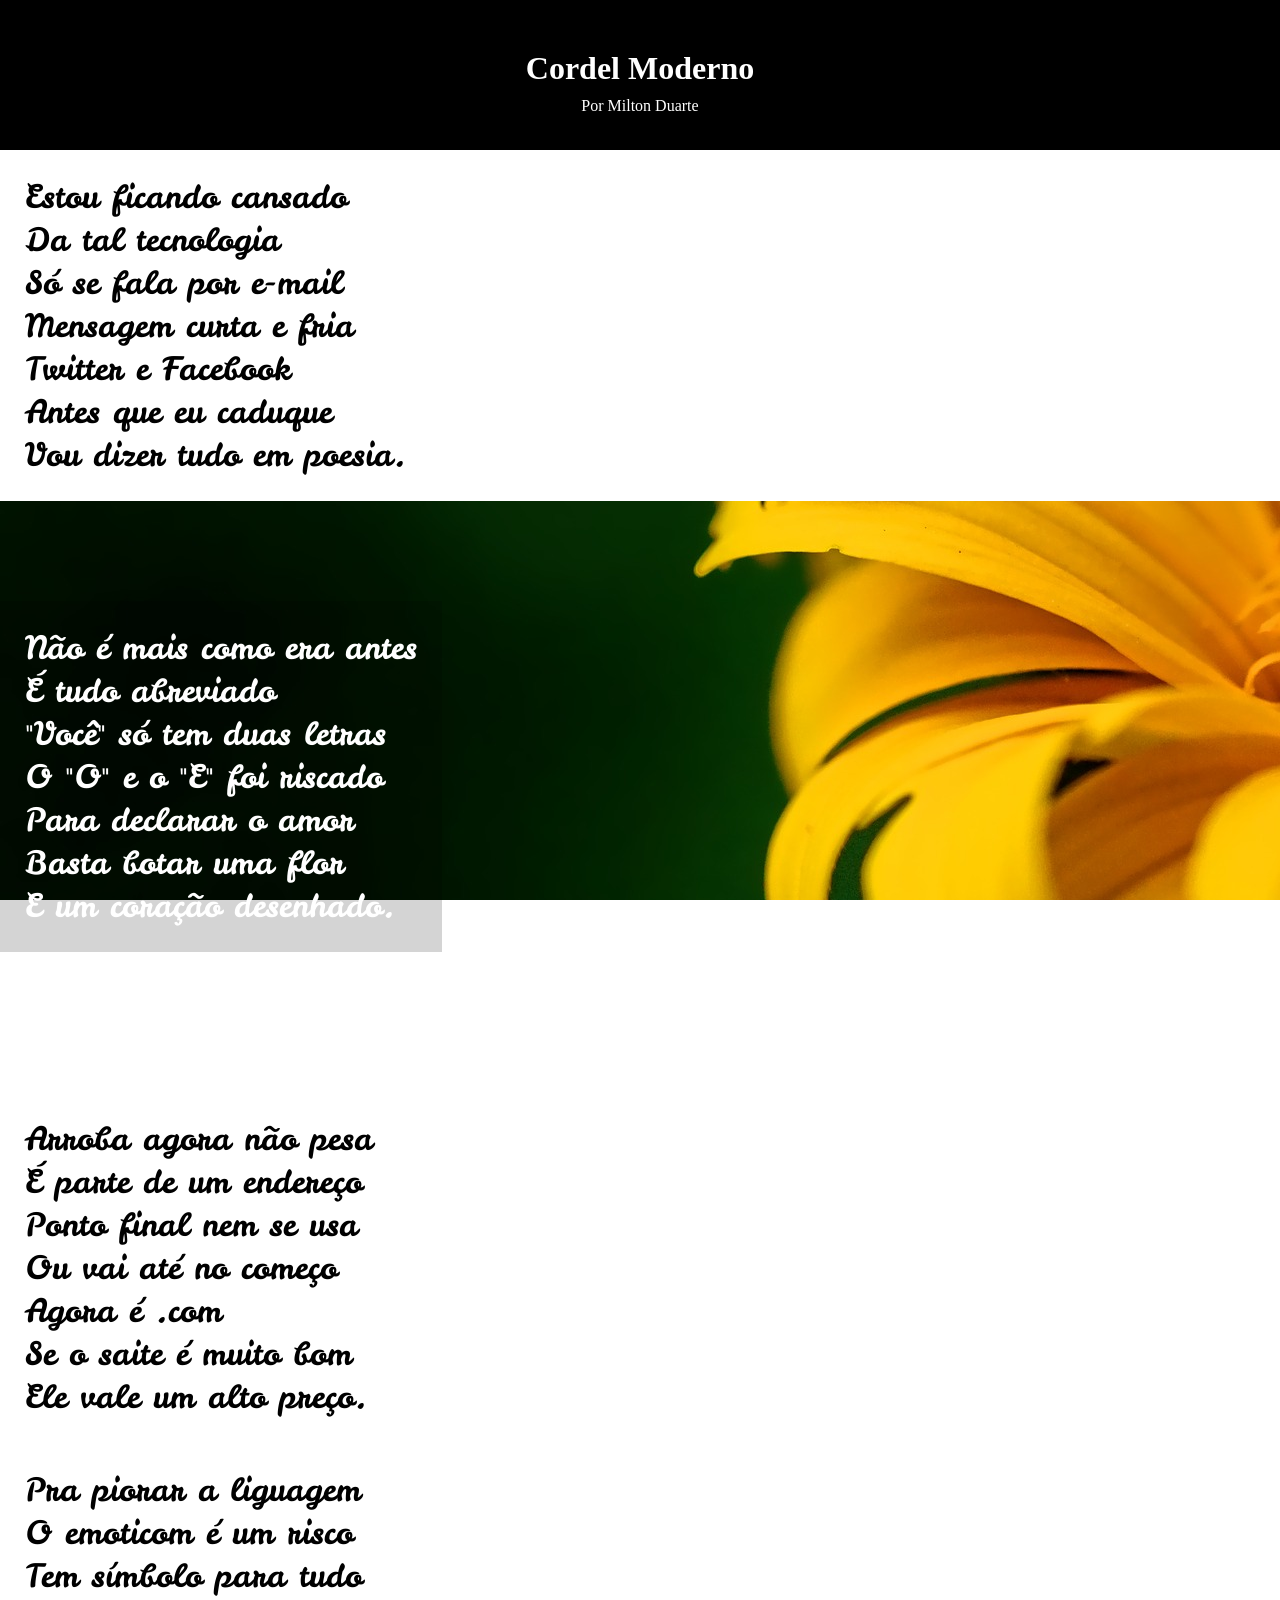
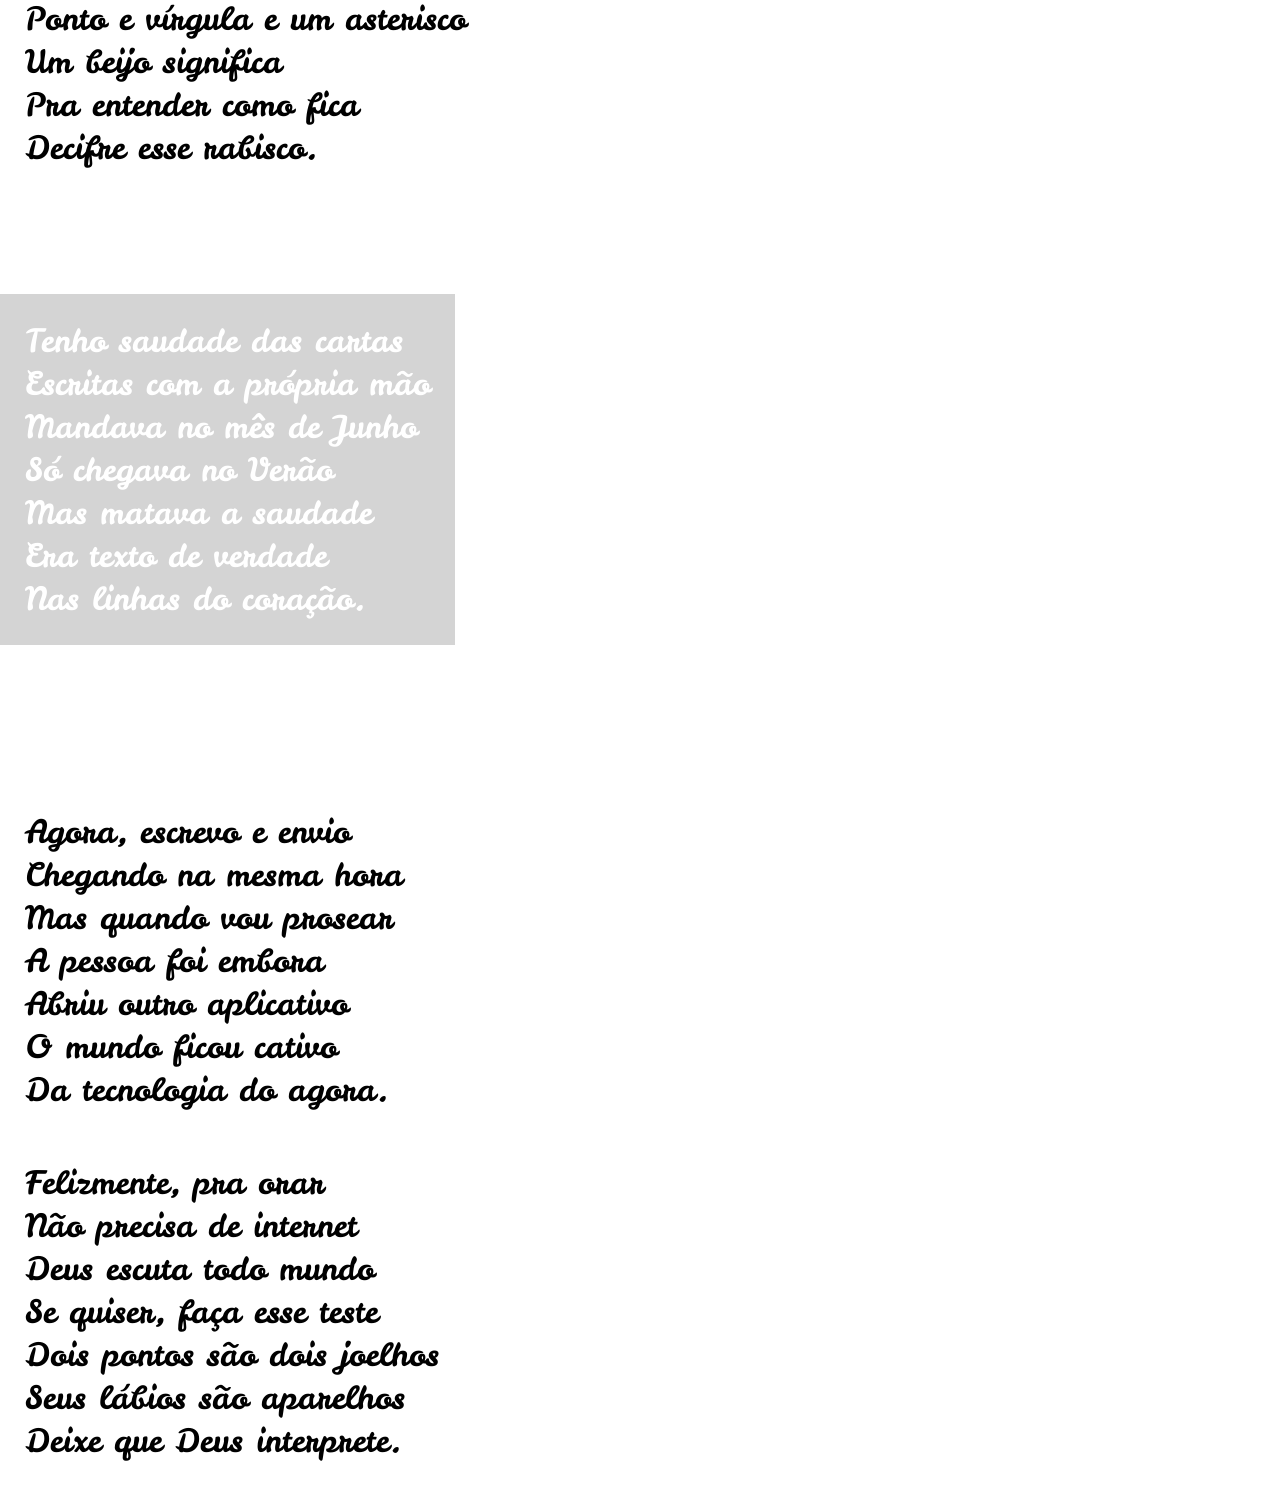
==== index.html @ 351f80ac "Rename cordel.html to index.html" ====
<!DOCTYPE html>
<html lang="pt-br">
<head>
    <meta charset="UTF-8">
    <meta http-equiv="X-UA-Compatible" content="IE=edge">
    <meta name="viewport" content="width=device-width, initial-scale=1.0">
    <title>Cordel</title>
    <link rel="stylesheet" href="style.css">

</head>
<body>
    <header>
        <h1>
            Cordel Moderno
        </h1>
        <p>
            Por Milton Duarte
        </p>
    </header>
    <main>
        <section class="branco">
            <p class="padrao">
                Estou ficando cansado<br>
                Da tal tecnologia <br>
                Só se fala por e-mail<br>
                Mensagem curta e fria<br>
                Twitter e Facebook<br>
                Antes que eu caduque<br>
                Vou dizer tudo em poesia.
            </p>
        </section>
        <div class="absolut">
            <section class="img" id="img1">
                <p>
                    Não é mais como era antes <br>
                    É tudo abreviado <br>
                    "Você" só tem duas letras<br>
                    O "O" e o "E" foi riscado<br>
                    Para declarar o amor<br>
                    Basta botar uma flor<br>
                    E um coração desenhado.
                </p>
            </section>
        </div>
        <section class="branco">
            <p class="padrao">
                Arroba agora não pesa<br>
                É parte de um endereço<br>
                Ponto final nem se usa<br>
                Ou vai até no começo<br>
                Agora é .com<br>
                Se o saite é muito bom<br>
                Ele vale um alto preço.
            </p>
        </section>
        <section class="branco">
            <p class="padrao">
                Pra piorar a liguagem<br>
                O emoticom é um risco<br>
                Tem símbolo para tudo<br>
                Ponto e vírgula e um asterisco<br>
                Um beijo significa<br>
                Pra entender como fica<br>
                Decifre esse rabisco.
            </p>
        </section>
        <section class="img" id="img2">
            <p >
                Tenho saudade das cartas<br>
                Escritas com a própria mão<br>
                Mandava no mês de Junho<br>
                Só chegava no Verão<br>
                Mas matava a saudade<br>
                Era texto de verdade<br>
                Nas linhas do coração.
            </p>
        </section>
        <section class="branco">
            <p class="padrao">
                Agora, escrevo e envio<br>
                Chegando na mesma hora<br>
                Mas quando vou prosear<br>
                A pessoa foi embora <br>
                Abriu outro aplicativo<br>
                O mundo ficou cativo <br>
                Da tecnologia do agora.
            </p>
        </section>
        <section class="branco">
            <p class="padrao">
                Felizmente, pra orar<br>
                Não precisa de internet<br>
                Deus escuta todo mundo<br>
                Se quiser, faça esse teste<br>
                Dois pontos são dois joelhos<br>
                Seus lábios são aparelhos<br>
                Deixe que Deus interprete.
            </p>
        </section>

    </main>
    <footer>

    </footer>
    
</body>
</html>
---- style.css ----
@charset "UTF-8";

@import url('https://fonts.googleapis.com/css2?family=Leckerli+One&display=swap');

:root {

    --font-one: 'LeckerLi One', 'cursive';
    --font-pad: 'ariel';
}
* {
    padding: 0px;
    margin: 0px;
}
header {
    color: white;
    background-color: black;
    height: 100px;
    width: auto;
    text-align: center;
    padding-top: 50px;
    
    
}
header p {
    padding-top: 10px;
}
main p {
    padding: 25px 25px 25px 25px;
    font-family: var(--font-one);
    font-size: 3.5vh;

}
main section p {
    color: white;

}
.branco p {
    color: black;
}
.img p{
    position: relative;
    width: max-content;
    background-color: rgba(0, 0, 0, 0.169);  
}
.img{
    background-position: center center;
    background-attachment: fixed;
    width: 100%;
    padding: 100px 10px 140px 0px;

}
#img1 {
    background-image: url('imagens/background001.jpg');

}
#img2 {
    background-image: url('imagens/background002.jpg');
}
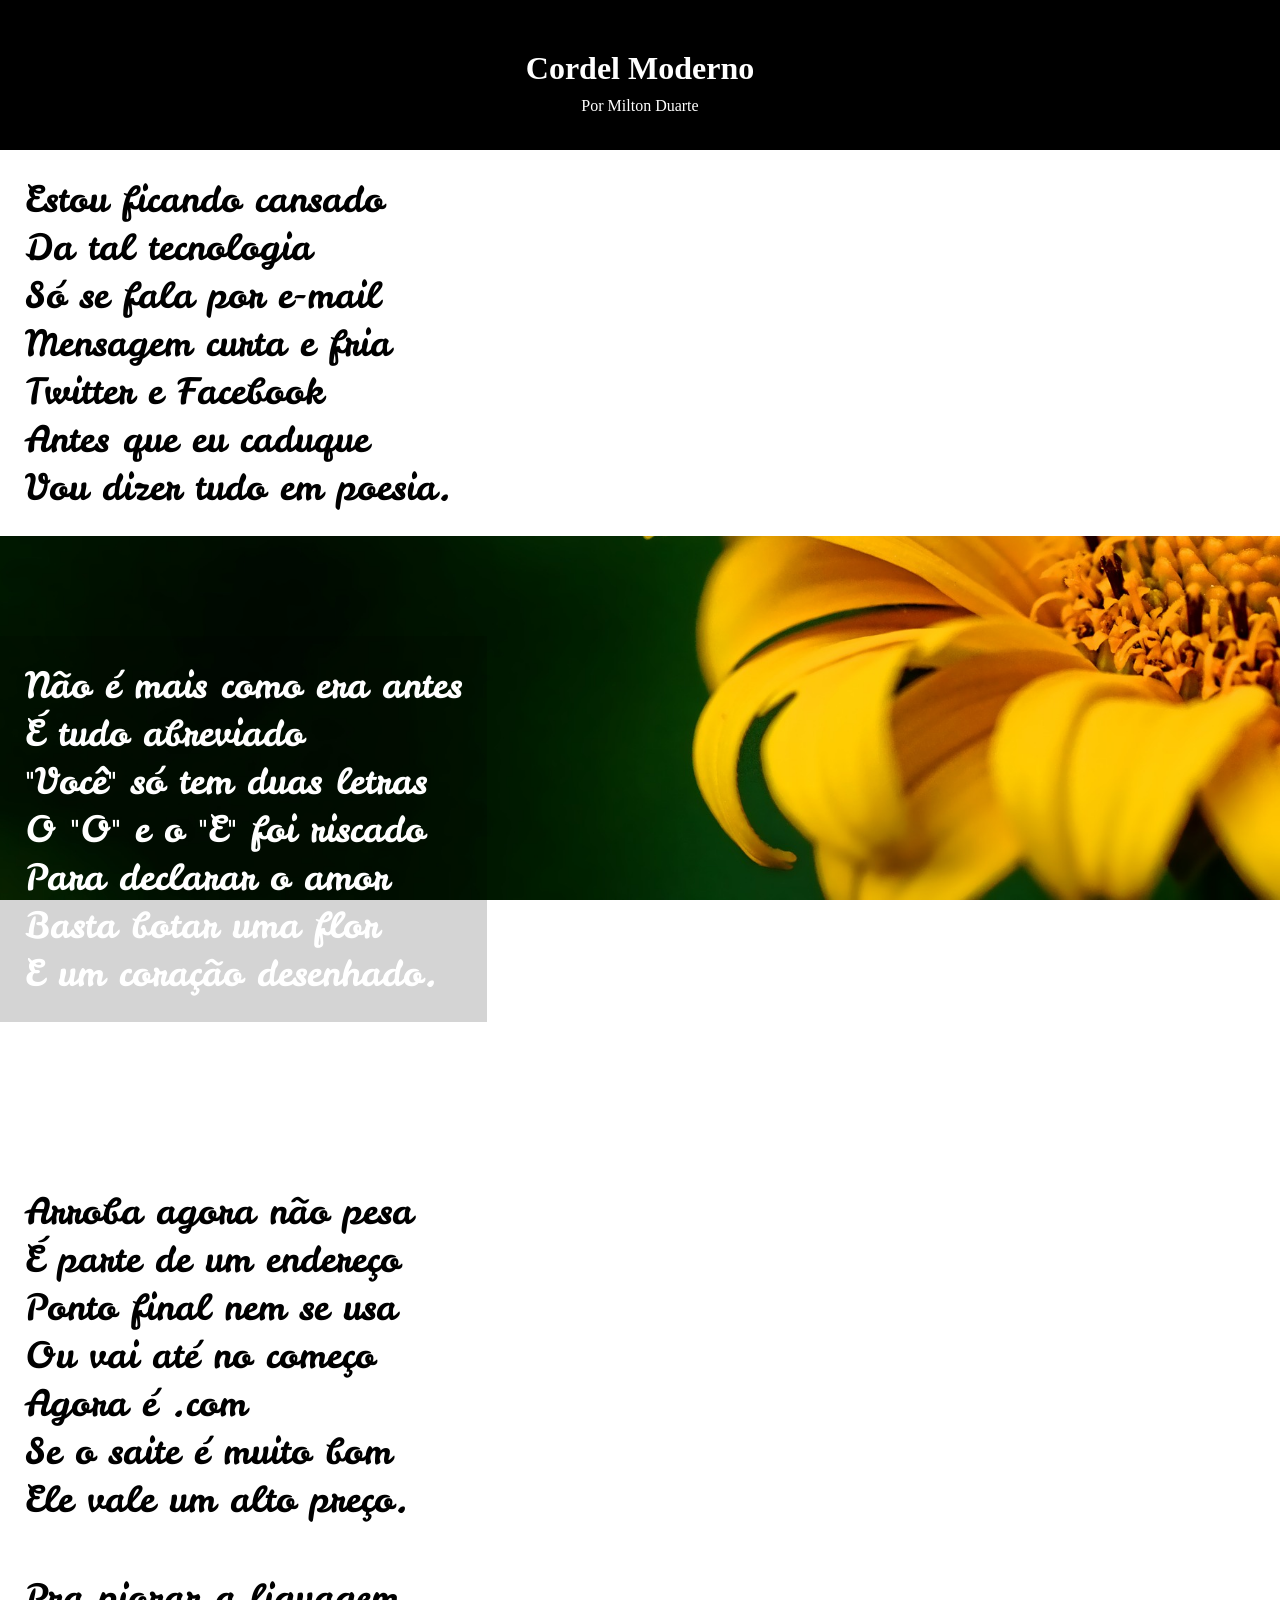
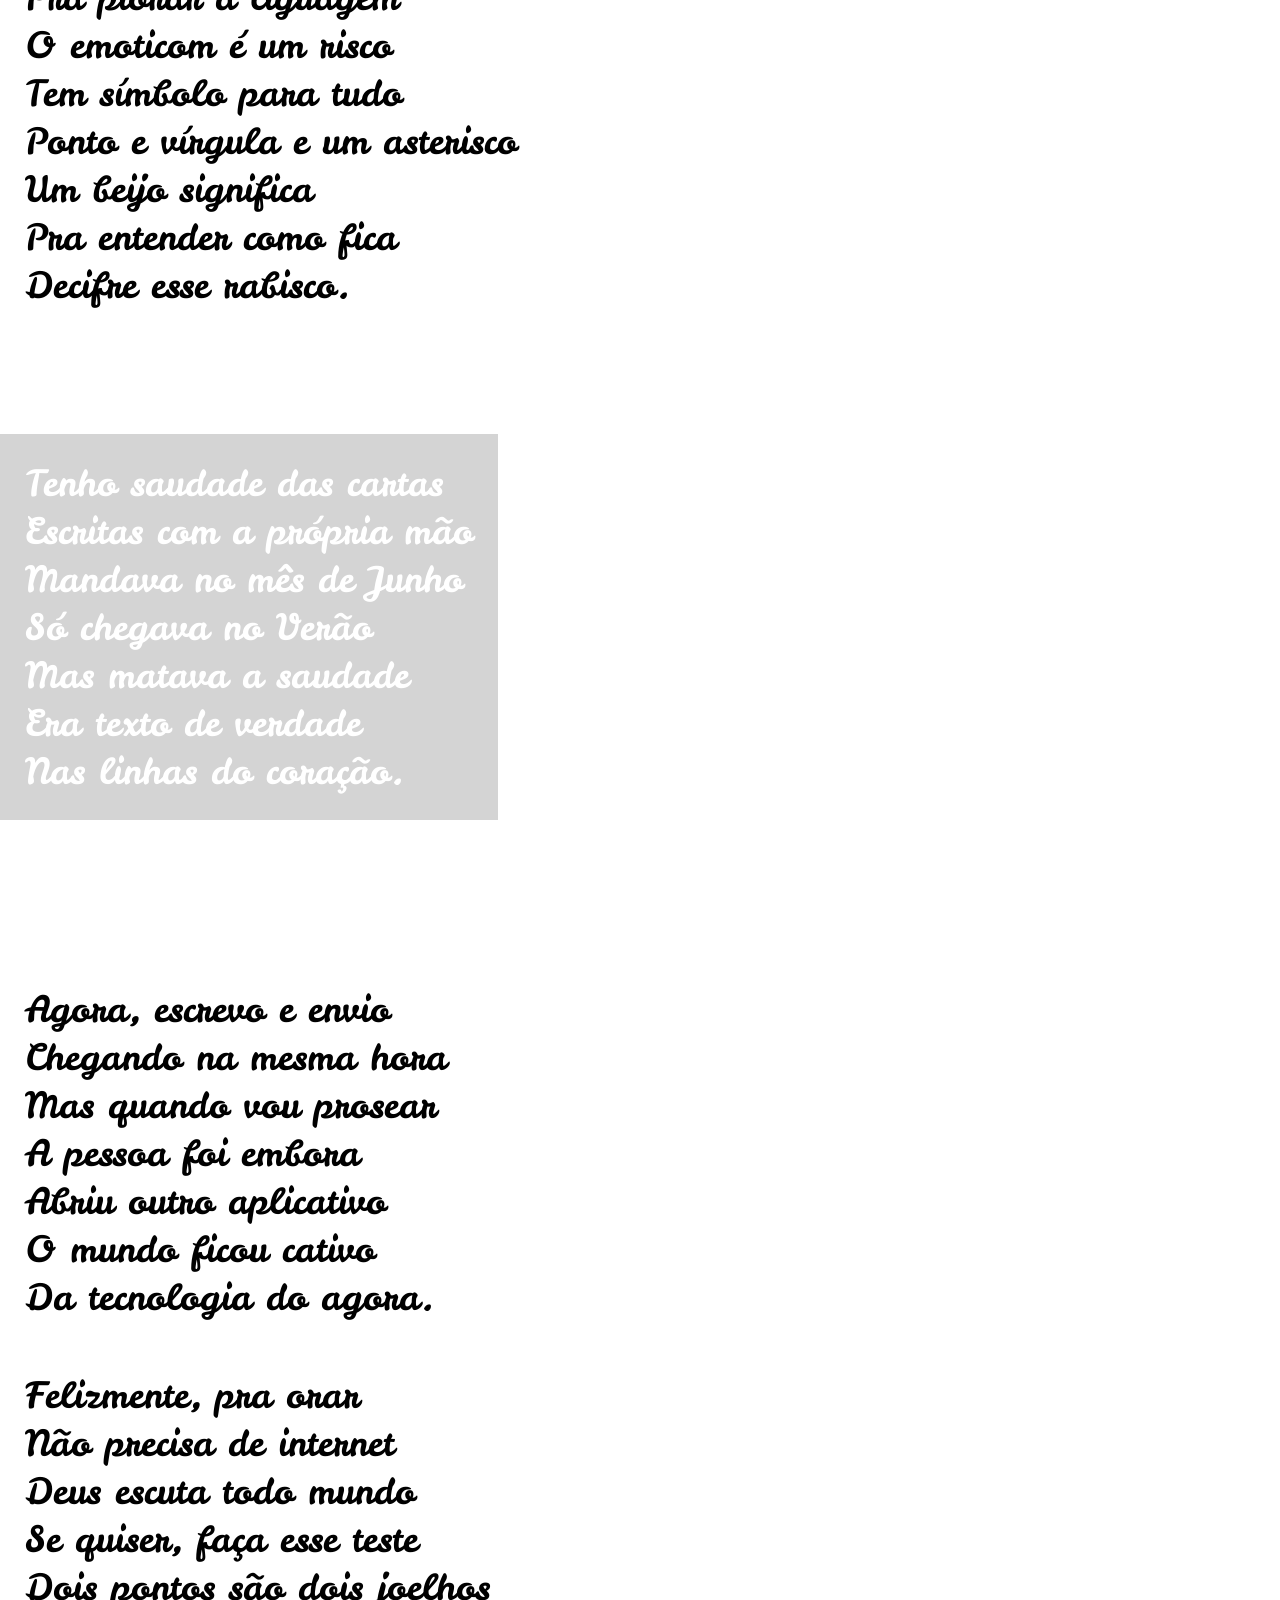
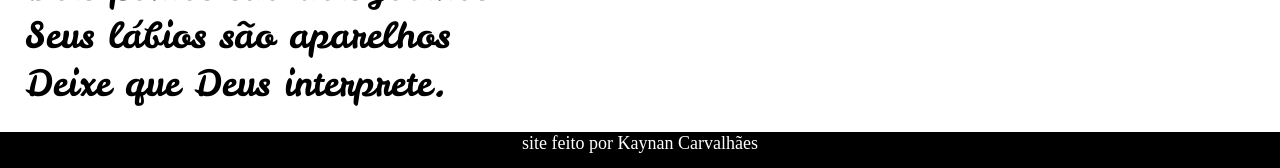
==== commit 8910ae4f: "cordel pronto" ====
--- a/index.html
+++ b/index.html
@@ -6,7 +6,6 @@
     <meta name="viewport" content="width=device-width, initial-scale=1.0">
     <title>Cordel</title>
     <link rel="stylesheet" href="style.css">
-
 </head>
 <body>
     <header>
@@ -14,56 +13,48 @@
             Cordel Moderno
         </h1>
         <p>
-            Por Milton Duarte
+            Por <a href="https://www.recantodasletras.com.br/poesias/3186743">Milton Duarte</a>
         </p>
     </header>
     <main>
-        <section class="branco">
-            <p class="padrao">
-                Estou ficando cansado<br>
-                Da tal tecnologia <br>
-                Só se fala por e-mail<br>
-                Mensagem curta e fria<br>
-                Twitter e Facebook<br>
-                Antes que eu caduque<br>
-                Vou dizer tudo em poesia.
+        <p>
+            Estou ficando cansado<br>
+            Da tal tecnologia <br>
+            Só se fala por e-mail<br>
+            Mensagem curta e fria<br>
+            Twitter e Facebook<br>
+            Antes que eu caduque<br>
+            Vou dizer tudo em poesia.
+        </p>
+        <section class="img" id="img1">
+            <p>
+                Não é mais como era antes <br>
+                É tudo abreviado <br>
+                "Você" só tem duas letras<br>
+                O "O" e o "E" foi riscado<br>
+                Para declarar o amor<br>
+                Basta botar uma flor<br>
+                E um coração desenhado.
             </p>
         </section>
-        <div class="absolut">
-            <section class="img" id="img1">
-                <p>
-                    Não é mais como era antes <br>
-                    É tudo abreviado <br>
-                    "Você" só tem duas letras<br>
-                    O "O" e o "E" foi riscado<br>
-                    Para declarar o amor<br>
-                    Basta botar uma flor<br>
-                    E um coração desenhado.
-                </p>
-            </section>
-        </div>
-        <section class="branco">
-            <p class="padrao">
-                Arroba agora não pesa<br>
-                É parte de um endereço<br>
-                Ponto final nem se usa<br>
-                Ou vai até no começo<br>
-                Agora é .com<br>
-                Se o saite é muito bom<br>
-                Ele vale um alto preço.
-            </p>
-        </section>
-        <section class="branco">
-            <p class="padrao">
-                Pra piorar a liguagem<br>
-                O emoticom é um risco<br>
-                Tem símbolo para tudo<br>
-                Ponto e vírgula e um asterisco<br>
-                Um beijo significa<br>
-                Pra entender como fica<br>
-                Decifre esse rabisco.
-            </p>
-        </section>
+        <p>
+            Arroba agora não pesa<br>
+            É parte de um endereço<br>
+            Ponto final nem se usa<br>
+            Ou vai até no começo<br>
+            Agora é .com<br>
+            Se o saite é muito bom<br>
+            Ele vale um alto preço.
+        </p>
+        <p>
+            Pra piorar a liguagem<br>
+            O emoticom é um risco<br>
+            Tem símbolo para tudo<br>
+            Ponto e vírgula e um asterisco<br>
+            Um beijo significa<br>
+            Pra entender como fica<br>
+            Decifre esse rabisco.
+        </p>
         <section class="img" id="img2">
             <p >
                 Tenho saudade das cartas<br>
@@ -75,33 +66,27 @@
                 Nas linhas do coração.
             </p>
         </section>
-        <section class="branco">
-            <p class="padrao">
-                Agora, escrevo e envio<br>
-                Chegando na mesma hora<br>
-                Mas quando vou prosear<br>
-                A pessoa foi embora <br>
-                Abriu outro aplicativo<br>
-                O mundo ficou cativo <br>
-                Da tecnologia do agora.
-            </p>
-        </section>
-        <section class="branco">
-            <p class="padrao">
-                Felizmente, pra orar<br>
-                Não precisa de internet<br>
-                Deus escuta todo mundo<br>
-                Se quiser, faça esse teste<br>
-                Dois pontos são dois joelhos<br>
-                Seus lábios são aparelhos<br>
-                Deixe que Deus interprete.
-            </p>
-        </section>
-
+        <p>
+            Agora, escrevo e envio<br>
+            Chegando na mesma hora<br>
+            Mas quando vou prosear<br>
+            A pessoa foi embora <br>
+            Abriu outro aplicativo<br>
+            O mundo ficou cativo <br>
+            Da tecnologia do agora.
+        </p>
+        <p>
+            Felizmente, pra orar<br>
+            Não precisa de internet<br>
+            Deus escuta todo mundo<br>
+            Se quiser, faça esse teste<br>
+            Dois pontos são dois joelhos<br>
+            Seus lábios são aparelhos<br>
+            Deixe que Deus interprete.
+        </p>
     </main>
     <footer>
-
+        site feito por <a href="https://github.com/Kaynanwxz">Kaynan Carvalhães</a> 
     </footer>
-    
 </body>
 </html>
--- a/style.css
+++ b/style.css
@@ -3,13 +3,15 @@
 @import url('https://fonts.googleapis.com/css2?family=Leckerli+One&display=swap');
 
 :root {
-
     --font-one: 'LeckerLi One', 'cursive';
-    --font-pad: 'ariel';
 }
 * {
     padding: 0px;
     margin: 0px;
+}
+a {
+    color: white;
+    text-decoration: none;
 }
 header {
     color: white;
@@ -18,8 +20,6 @@
     width: auto;
     text-align: center;
     padding-top: 50px;
-    
-    
 }
 header p {
     padding-top: 10px;
@@ -27,27 +27,30 @@
 main p {
     padding: 25px 25px 25px 25px;
     font-family: var(--font-one);
-    font-size: 3.5vh;
-
+    font-size: 4vmin;
 }
 main section p {
     color: white;
-
 }
-.branco p {
-    color: black;
+.img{
+    background-position: right center;
+    background-attachment: fixed;
+    padding: 100px 0px 140px 0px;
+    background-size: cover;
+    background-repeat: repeat;
 }
 .img p{
     position: relative;
     width: max-content;
     background-color: rgba(0, 0, 0, 0.169);  
 }
-.img{
-    background-position: center center;
-    background-attachment: fixed;
-    width: 100%;
-    padding: 100px 10px 140px 0px;
-
+footer {
+    background-color: black;
+    color: white;
+    text-align: center;
+    height: 35px;
+    padding-top: 1px ;
+    font-size: large;
 }
 #img1 {
     background-image: url('imagens/background001.jpg');
@@ -55,5 +58,4 @@
 }
 #img2 {
     background-image: url('imagens/background002.jpg');
-}
-
+}
